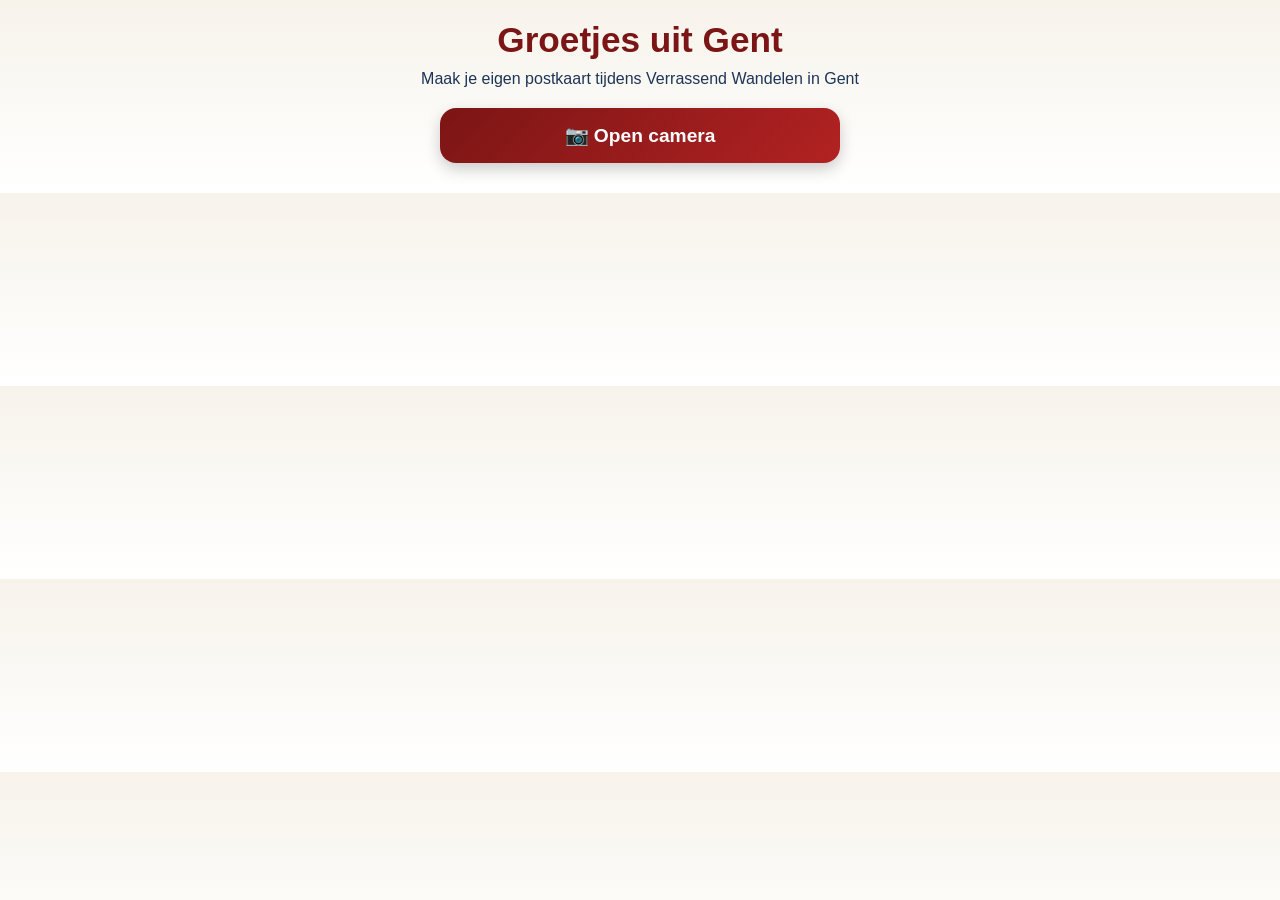
==== index.html @ 9a7df95d "Update index.html" ====
<!DOCTYPE html>
<html lang="nl">
<head>
  <meta charset="UTF-8">
  <meta name="viewport" content="width=device-width, initial-scale=1.0">
  <title>Groetjes uit Gent</title>
  <link rel="stylesheet" href="style.css">
</head>
<body>

<div id="startScreen" class="screen active">
  <h1>Groetjes uit Gent</h1>
  <p>Maak je eigen postkaart tijdens Verrassend Wandelen in Gent</p>
  <button id="openCameraBtn">📷 Open camera</button>
</div>

<div id="cameraScreen" class="screen">
  <div class="camera-wrapper">
    <video id="video" autoplay playsinline></video>
    <img id="overlay" src="" />
  </div>

  <div class="controls">
    <button id="captureBtn">📸 Maak je postkaart</button>
    <button id="switchCameraBtn">🔄 Wissel camera</button>
  </div>
</div>

<div id="resultScreen" class="screen">
  <p style="margin-top:15px;">
📸 Deel jouw postkaart met <strong>#maandvandevoetganger</strong>
</p>
``
  <img id="resultImage" alt="result">
  <div class="controls">
    <a id="downloadBtn" download="postkaart.png">📥 Bewaar postkaart</a>
    <button id="retryBtn">📸 Maak nog een postkaart</button>
  </div>
</div>

<script src="app.js"></script>
</body>
</html>
---- style.css ----
* {margin:0;padding:0;box-sizing:border-box;font-family:sans-serif}
body {text-align:center;background:#fff}
.screen {display:none;padding:20px}
.screen.active {display:block}
h1 {margin-bottom:10px}
p {margin-bottom:20px}
button,a {display:block;width:90%;max-width:400px;margin:10px auto;padding:15px;font-size:1.1rem;background:#00695c;color:#fff;border:none;border-radius:12px;text-decoration:none}
.camera-wrapper {position:relative;max-width:500px;margin:auto}
video {width:100%;border-radius:12px}
#overlay {position:absolute;top:0;left:0;width:100%;pointer-events:none}
#resultImage {width:100%;max-width:500px;border-radius:12px}
.controls {margin-top:15px}
/* ====== VISUAL UPGRADE ====== */

body {
  background: linear-gradient(#f7f3eb, #ffffff);
  color: #1d3557;
}

h1 {
  color: #7c1515;
  font-size: 2.2rem;
}

button, a {
  background: linear-gradient(135deg, #7c1515, #b22222);
  border-radius: 16px;
  font-weight: bold;
  padding: 16px;
  font-size: 1.2rem;
  box-shadow: 0 6px 15px rgba(0,0,0,0.2);
}

button:active {
  transform: scale(0.96);
}

.camera-wrapper {
  border-radius: 20px;
  overflow: hidden;
  box-shadow: 0 10px 25px rgba(0,0,0,0.25);
}
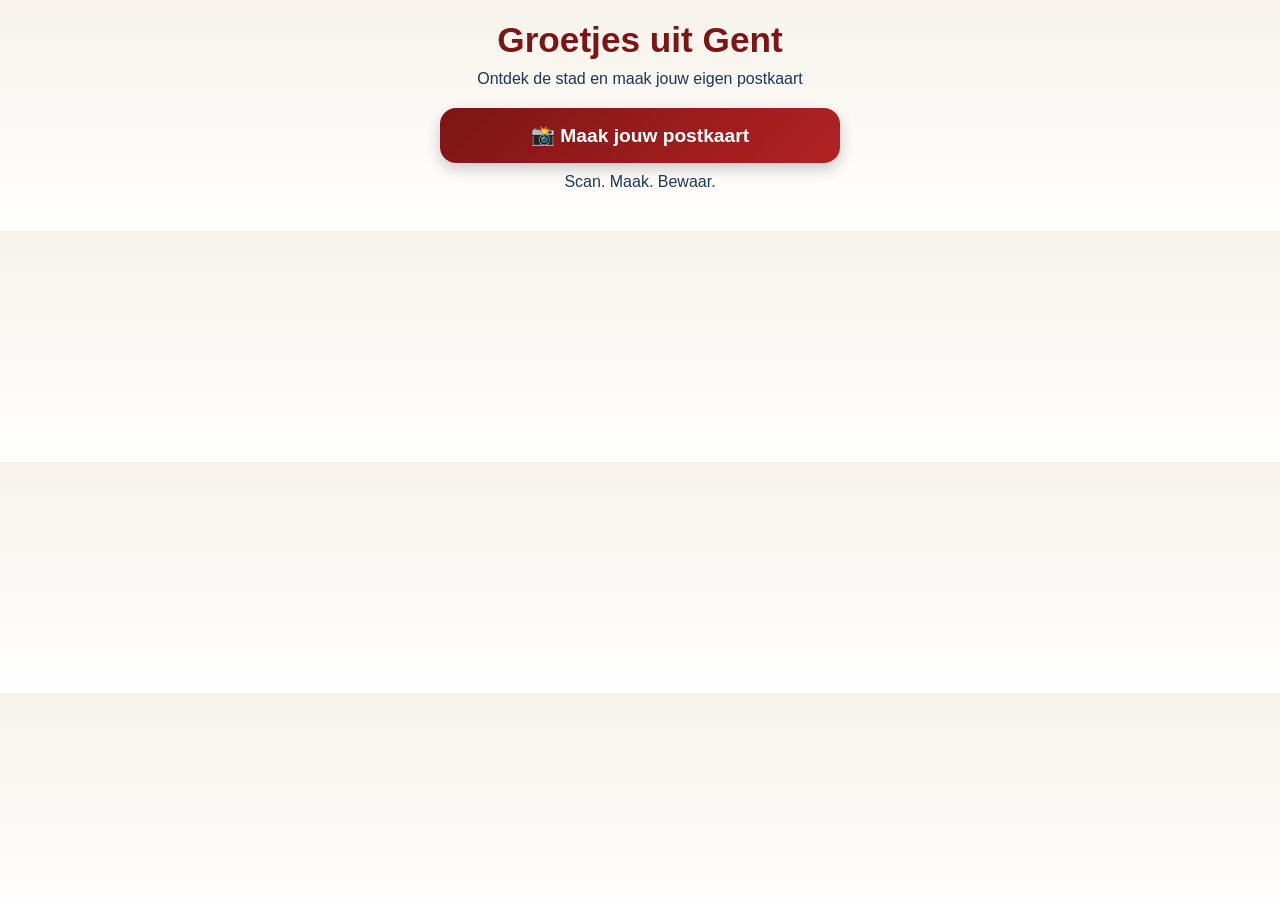
==== commit 0baede63: "Update index.html" ====
--- a/index.html
+++ b/index.html
@@ -4,38 +4,81 @@
   <meta charset="UTF-8">
   <meta name="viewport" content="width=device-width, initial-scale=1.0">
   <title>Groetjes uit Gent</title>
+
+  <!-- Google Font -->
+  <link href="https://fonts.googleapis.com/css2?family=Fira+Sans:wght@300;400;600;700&display=swap" rel="stylesheet">
+
   <link rel="stylesheet" href="style.css">
 </head>
 <body>
 
+<!-- START -->
 <div id="startScreen" class="screen active">
-  <h1>Groetjes uit Gent</h1>
-  <p>Maak je eigen postkaart tijdens Verrassend Wandelen in Gent</p>
-  <button id="openCameraBtn">📷 Open camera</button>
+  <div class="content">
+    <h1>Groetjes uit Gent</h1>
+    <p class="subtitle">
+      Ontdek de stad en maak jouw eigen postkaart
+    </p>
+
+    <button id="openCameraBtn" class="primary">
+      📸 Maak jouw postkaart
+    </button>
+
+    <p class="hint">Scan. Maak. Bewaar.</p>
+  </div>
 </div>
 
+<!-- CAMERA -->
 <div id="cameraScreen" class="screen">
   <div class="camera-wrapper">
+
     <video id="video" autoplay playsinline></video>
     <img id="overlay" src="" />
+
+    <p class="camera-hint">📸 Zet jezelf of je omgeving in beeld</p>
+
   </div>
 
   <div class="controls">
-    <button id="captureBtn">📸 Maak je postkaart</button>
-    <button id="switchCameraBtn">🔄 Wissel camera</button>
+    <button id="captureBtn" class="capture">
+      📸 Maak postkaart
+    </button>
+
+    <button id="switchCameraBtn" class="secondary">
+      🔄 Wissel camera
+    </button>
   </div>
 </div>
 
+<!-- RESULT -->
 <div id="resultScreen" class="screen">
-  <p style="margin-top:15px;">
-📸 Deel jouw postkaart met <strong>#maandvandevoetganger</strong>
-</p>
-``
-  <img id="resultImage" alt="result">
-  <div class="controls">
-    <a id="downloadBtn" download="postkaart.png">📥 Bewaar postkaart</a>
-    <button id="retryBtn">📸 Maak nog een postkaart</button>
+
+  <div class="content">
+    <h2>🎉 Jouw postkaart</h2>
+
+    <img id="resultImage">
+
+    <div class="controls">
+      <a id="downloadBtn" class="primary" download="postkaart.png">
+        📥 Bewaar postkaart
+      </a>
+
+      <button id="retryBtn" class="secondary">
+        📸 Maak nog één
+      </button>
+    </div>
+
+    <p class="save-hint">
+      👉 Houd de afbeelding ingedrukt om op te slaan
+    </p>
+
+    <p class="share">
+      📸 Deel jouw Gent-moment<br>
+      <strong>#maandvandevoetganger</strong>
+    </p>
+
   </div>
+
 </div>
 
 <script src="app.js"></script>
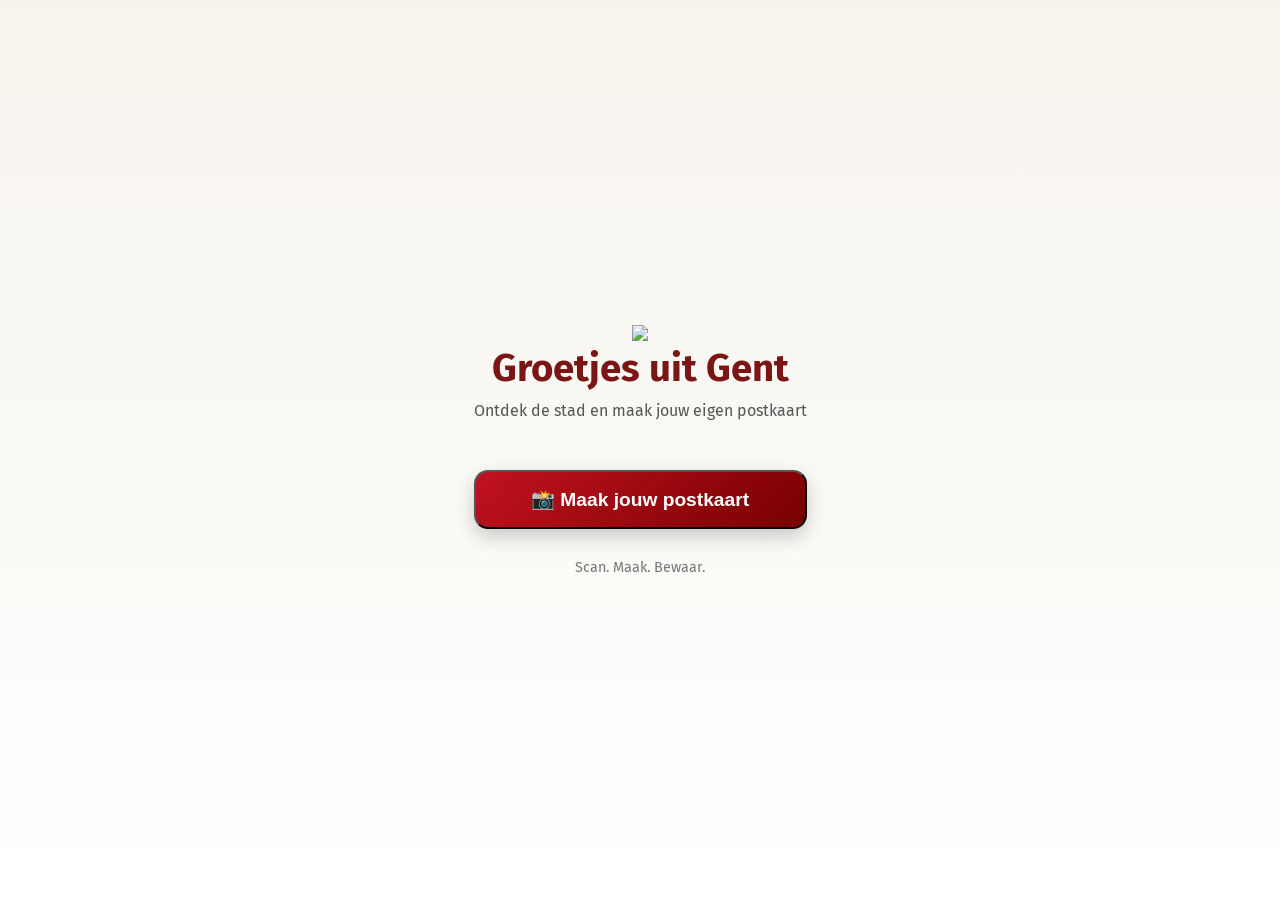
==== commit f538e181: "Update index.html" ====
--- a/index.html
+++ b/index.html
@@ -3,11 +3,10 @@
 <head>
   <meta charset="UTF-8">
   <meta name="viewport" content="width=device-width, initial-scale=1.0">
+
   <title>Groetjes uit Gent</title>
 
-  <!-- Google Font -->
   <link href="https://fonts.googleapis.com/css2?family=Fira+Sans:wght@300;400;600;700&display=swap" rel="stylesheet">
-
   <link rel="stylesheet" href="style.css">
 </head>
 <body>
@@ -15,38 +14,46 @@
 <!-- START -->
 <div id="startScreen" class="screen active">
   <div class="content">
+
+    <img src="./assets/start.jpg" class="hero">
+
     <h1>Groetjes uit Gent</h1>
     <p class="subtitle">
       Ontdek de stad en maak jouw eigen postkaart
     </p>
 
-    <button id="openCameraBtn" class="primary">
+    <button id="openCameraBtn" class="btn primary">
       📸 Maak jouw postkaart
     </button>
 
     <p class="hint">Scan. Maak. Bewaar.</p>
+
   </div>
 </div>
 
 <!-- CAMERA -->
 <div id="cameraScreen" class="screen">
+
   <div class="camera-wrapper">
+    <video id="video" autoplay playsinline></video>
+    <img id="overlay">
+    <div class="top-gradient"></div>
 
-    <video id="video" autoplay playsinline></video>
-    <img id="overlay" src="" />
-
-    <p class="camera-hint">📸 Zet jezelf of je omgeving in beeld</p>
-
+    <p class="camera-hint">
+      Zet jezelf of je omgeving in beeld
+    </p>
   </div>
 
   <div class="controls">
-    <button id="captureBtn" class="capture">
-      📸 Maak postkaart
+
+    <button id="captureBtn" class="btn capture">
+      ●
     </button>
 
-    <button id="switchCameraBtn" class="secondary">
-      🔄 Wissel camera
+    <button id="switchCameraBtn" class="btn secondary small">
+      Wissel camera
     </button>
+
   </div>
 </div>
 
@@ -54,26 +61,28 @@
 <div id="resultScreen" class="screen">
 
   <div class="content">
-    <h2>🎉 Jouw postkaart</h2>
+
+    <h2>🎉 Mooi!</h2>
+    <p class="subtitle">Jouw postkaart uit Gent</p>
 
     <img id="resultImage">
 
     <div class="controls">
-      <a id="downloadBtn" class="primary" download="postkaart.png">
-        📥 Bewaar postkaart
+      <a id="downloadBtn" class="btn primary">
+        Bewaar jouw postkaart
       </a>
 
-      <button id="retryBtn" class="secondary">
-        📸 Maak nog één
+      <button id="retryBtn" class="btn secondary">
+        Maak nog een
       </button>
     </div>
 
     <p class="save-hint">
-      👉 Houd de afbeelding ingedrukt om op te slaan
+      Houd de afbeelding ingedrukt om op te slaan
     </p>
 
     <p class="share">
-      📸 Deel jouw Gent-moment<br>
+      Deel jouw moment<br>
       <strong>#maandvandevoetganger</strong>
     </p>
 
--- a/style.css
+++ b/style.css
@@ -1,42 +1,152 @@
-* {margin:0;padding:0;box-sizing:border-box;font-family:sans-serif}
-body {text-align:center;background:#fff}
-.screen {display:none;padding:20px}
-.screen.active {display:block}
-h1 {margin-bottom:10px}
-p {margin-bottom:20px}
-button,a {display:block;width:90%;max-width:400px;margin:10px auto;padding:15px;font-size:1.1rem;background:#00695c;color:#fff;border:none;border-radius:12px;text-decoration:none}
-.camera-wrapper {position:relative;max-width:500px;margin:auto}
-video {width:100%;border-radius:12px}
-#overlay {position:absolute;top:0;left:0;width:100%;pointer-events:none}
-#resultImage {width:100%;max-width:500px;border-radius:12px}
-.controls {margin-top:15px}
-/* ====== VISUAL UPGRADE ====== */
+/* RESET */
+* {
+  margin: 0;
+  padding: 0;
+  box-sizing: border-box;
+  font-family: 'Fira Sans', sans-serif;
+}
 
 body {
-  background: linear-gradient(#f7f3eb, #ffffff);
+  background: linear-gradient(#f6f3ec, #ffffff);
   color: #1d3557;
 }
 
-h1 {
-  color: #7c1515;
-  font-size: 2.2rem;
+/* SCREENS */
+.screen {
+  display: none;
+  height: 100vh;
+  padding: 20px;
+  text-align: center;
+  animation: fadeIn 0.4s ease;
 }
 
-button, a {
-  background: linear-gradient(135deg, #7c1515, #b22222);
-  border-radius: 16px;
-  font-weight: bold;
-  padding: 16px;
-  font-size: 1.2rem;
-  box-shadow: 0 6px 15px rgba(0,0,0,0.2);
+.screen.active {
+  display: flex;
+  flex-direction: column;
+  justify-content: center;
 }
 
-button:active {
-  transform: scale(0.96);
+/* TYPO */
+h1 {
+  font-size: 2.4rem;
+  font-weight: 700;
+  color: #7c1515;
+  margin-bottom: 10px;
 }
 
+h2 {
+  margin-bottom: 15px;
+}
+
+.subtitle {
+  margin-bottom: 40px;
+  color: #555;
+}
+
+/* CONTENT */
+.content {
+  max-width: 420px;
+  margin: auto;
+}
+
+.hint {
+  margin-top: 20px;
+  font-size: 0.9rem;
+  color: #777;
+}
+
+/* CAMERA */
 .camera-wrapper {
+  position: relative;
+  max-width: 500px;
+  margin: auto;
   border-radius: 20px;
   overflow: hidden;
-  box-shadow: 0 10px 25px rgba(0,0,0,0.25);
+  box-shadow: 0 15px 30px rgba(0,0,0,0.25);
 }
+
+video {
+  width: 100%;
+}
+
+#overlay {
+  position: absolute;
+  top: 0;
+  left: 0;
+  width: 100%;
+}
+
+.camera-hint {
+  position: absolute;
+  top: 10px;
+  width: 100%;
+  color: white;
+  font-size: 0.9rem;
+}
+
+/* BUTTONS */
+button, a {
+  width: 100%;
+  max-width: 420px;
+  padding: 16px;
+  border-radius: 14px;
+  font-size: 1.2rem;
+  margin: 10px auto;
+  text-decoration: none;
+}
+
+.primary {
+  background: linear-gradient(135deg, #c1121f, #780000);
+  color: white;
+  font-weight: 600;
+  box-shadow: 0 8px 20px rgba(0,0,0,0.2);
+}
+
+.secondary {
+  background: white;
+  color: #333;
+  border: 2px solid #ddd;
+}
+
+/* CAPTURE BUTTON */
+.capture {
+  background: linear-gradient(135deg, #e63946, #b5171e);
+  font-size: 1.4rem;
+  border-radius: 999px;
+}
+
+/* CONTROLS */
+.controls {
+  margin-top: 20px;
+}
+
+/* RESULT */
+#resultImage {
+  width: 100%;
+  border-radius: 14px;
+  margin-bottom: 20px;
+}
+
+/* TEXTS */
+.save-hint {
+  font-size: 0.8rem;
+  color: #777;
+  margin-top: 10px;
+}
+
+.share {
+  margin-top: 20px;
+  font-size: 1rem;
+}
+
+/* ANIMATION */
+@keyframes fadeIn {
+  from {
+    opacity: 0;
+    transform: translateY(12px);
+  }
+  to {
+    opacity: 1;
+    transform: translateY(0);
+  }
+}
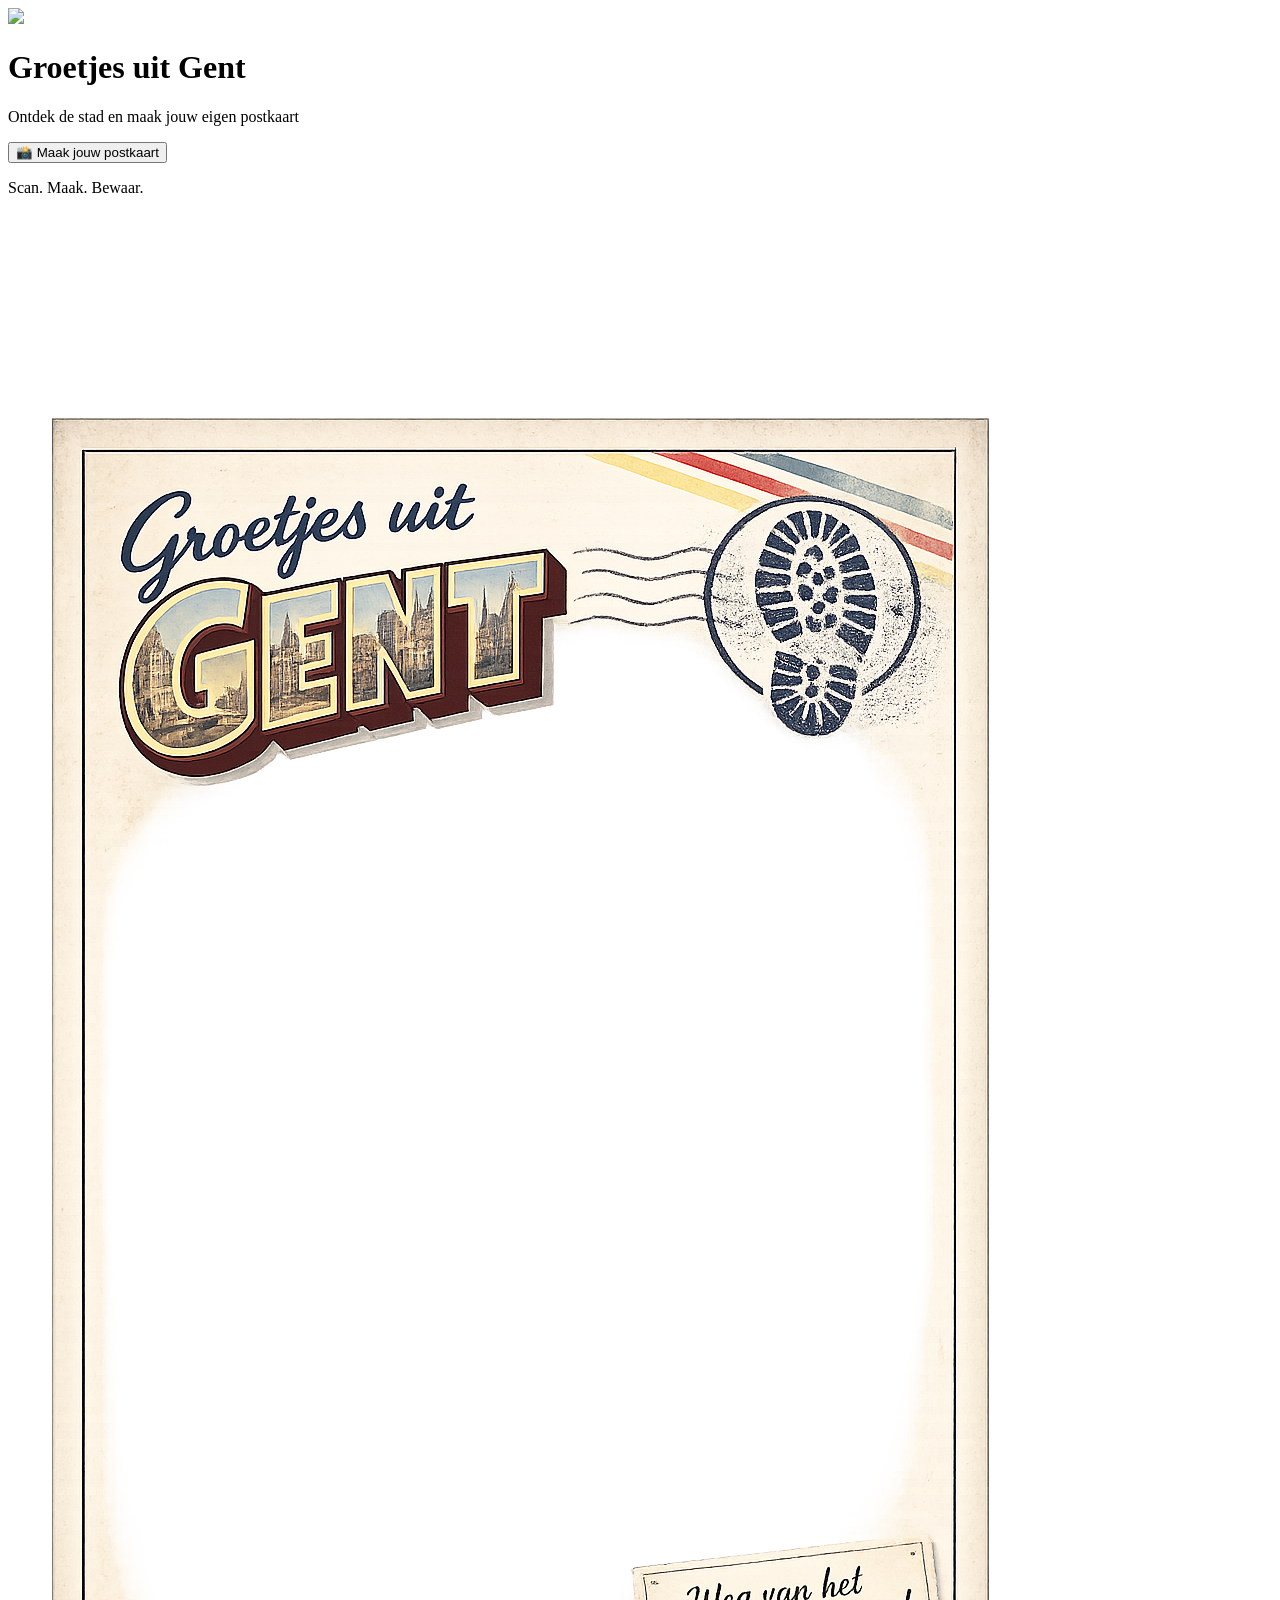
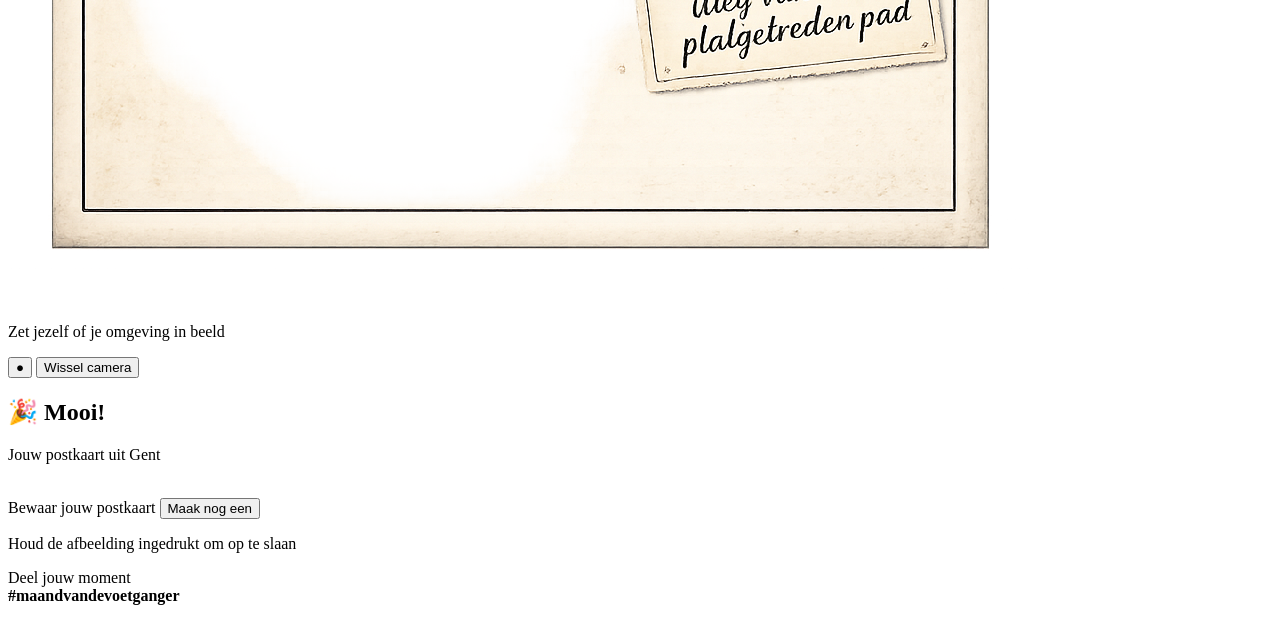
==== commit de9cf215: "Update index.html" ====
--- a/index.html
+++ b/index.html
@@ -5,9 +5,7 @@
   <meta name="viewport" content="width=device-width, initial-scale=1.0">
 
   <title>Groetjes uit Gent</title>
-
-  <link href="https://fonts.googleapis.com/css2?family=Fira+Sans:wght@300;400;600;700&display=swap" rel="stylesheet">
-  <link rel="stylesheet" href="style.css">
+<link href="https://fonts.googleapis.com/css2?family=Fira+Sans:wght@300;400;600;700&display=swap" rel="stylesheet">
 </head>
 <body>
 
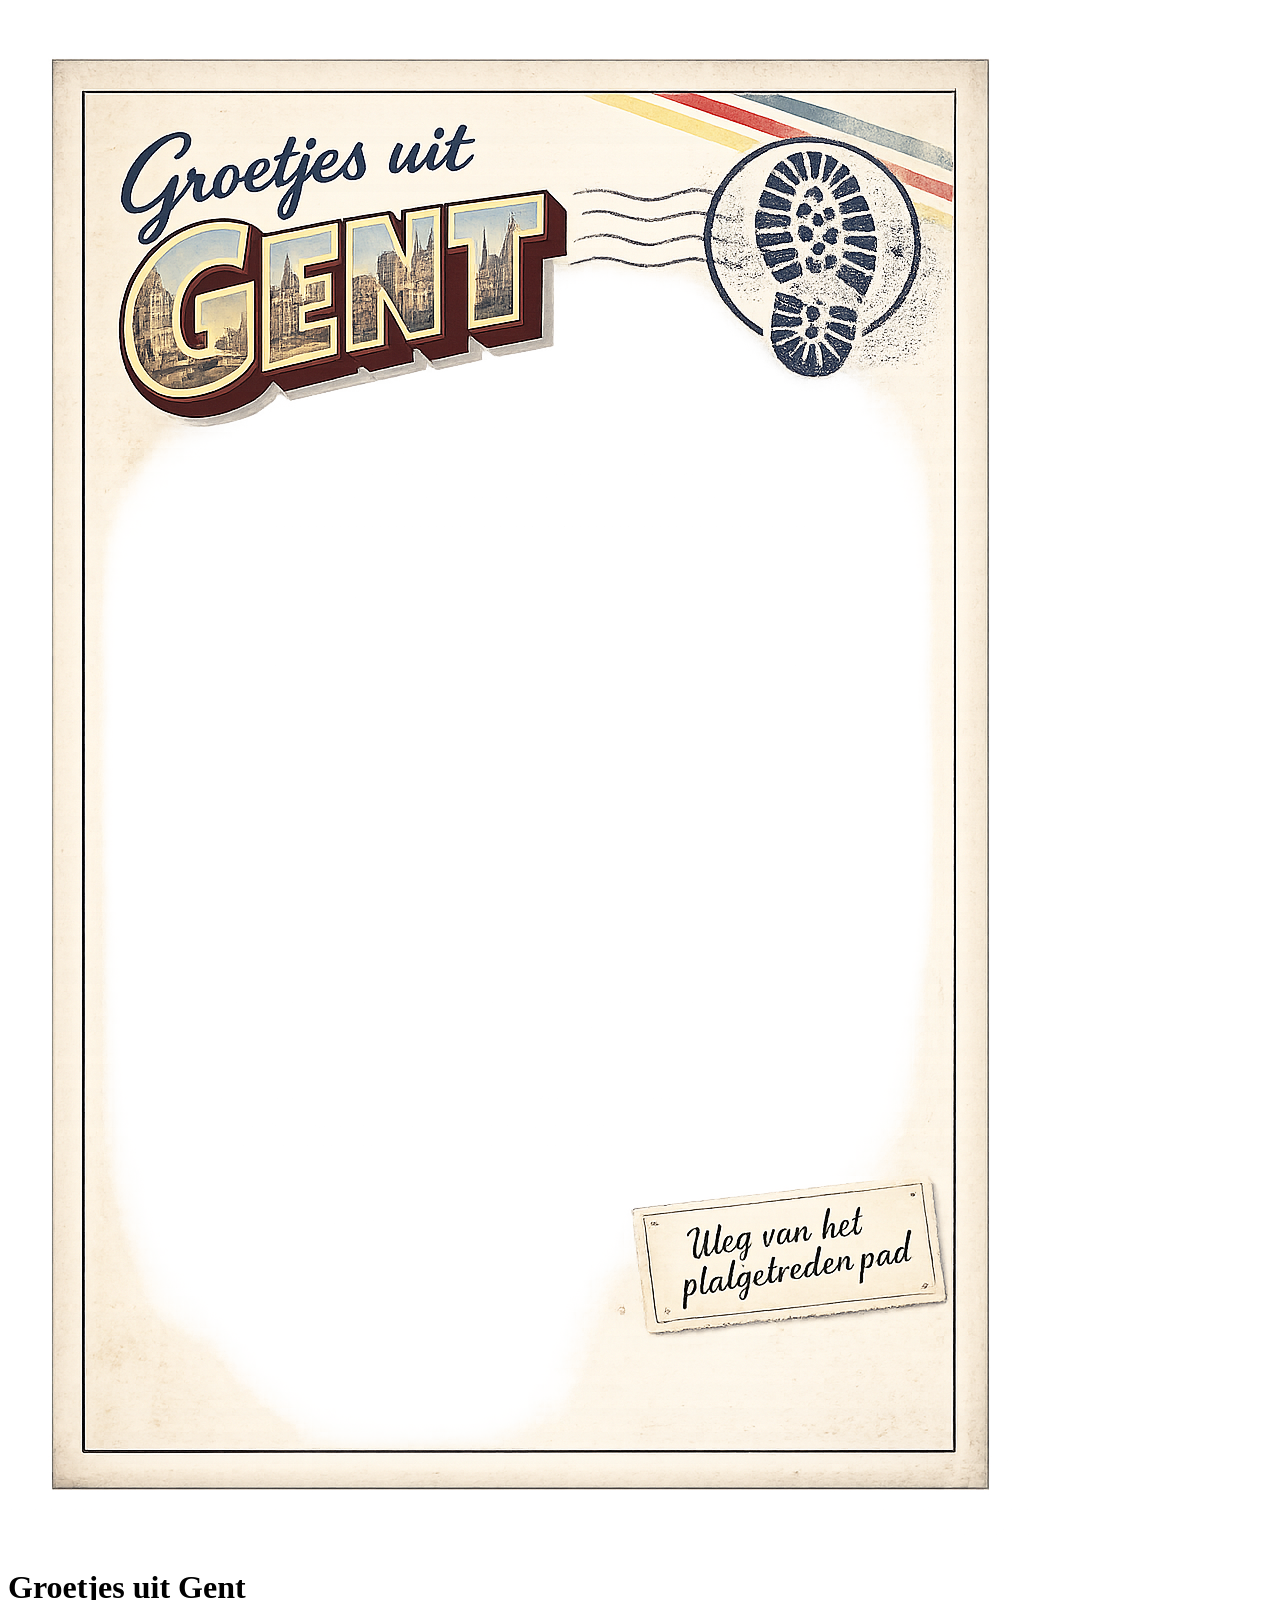
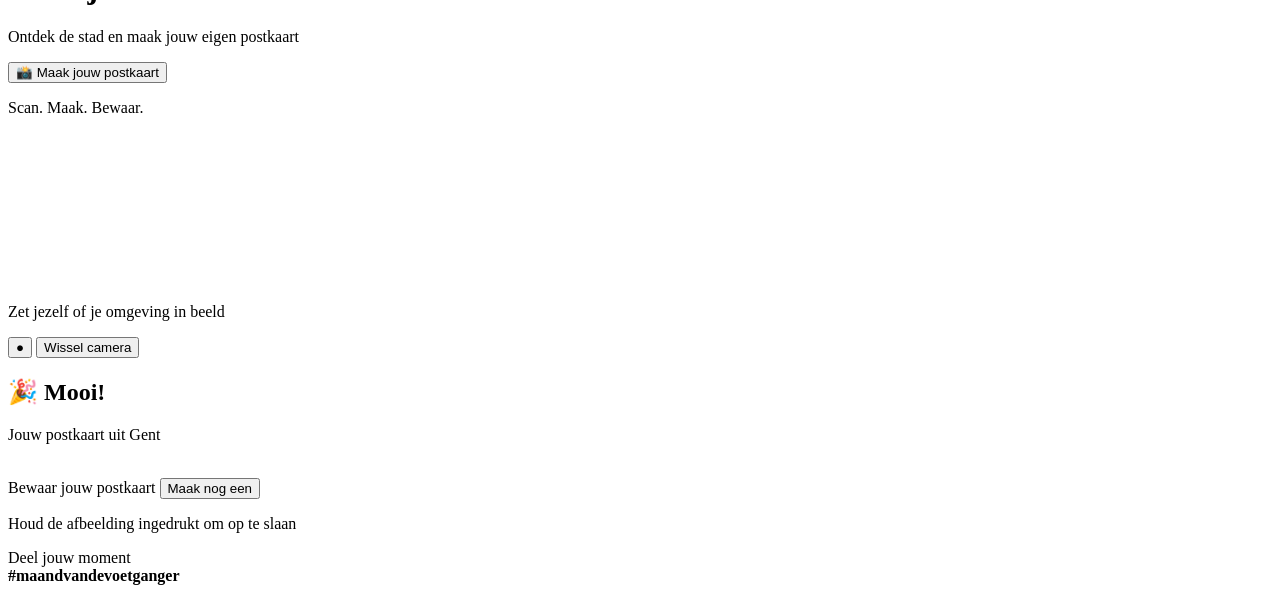
==== commit 58263588: "Update index.html" ====
--- a/index.html
+++ b/index.html
@@ -13,7 +13,7 @@
 <div id="startScreen" class="screen active">
   <div class="content">
 
-    <img src="./assets/start.jpg" class="hero">
+ <img id="overlay" src="./assets/postcard-overlay.png">
 
     <h1>Groetjes uit Gent</h1>
     <p class="subtitle">
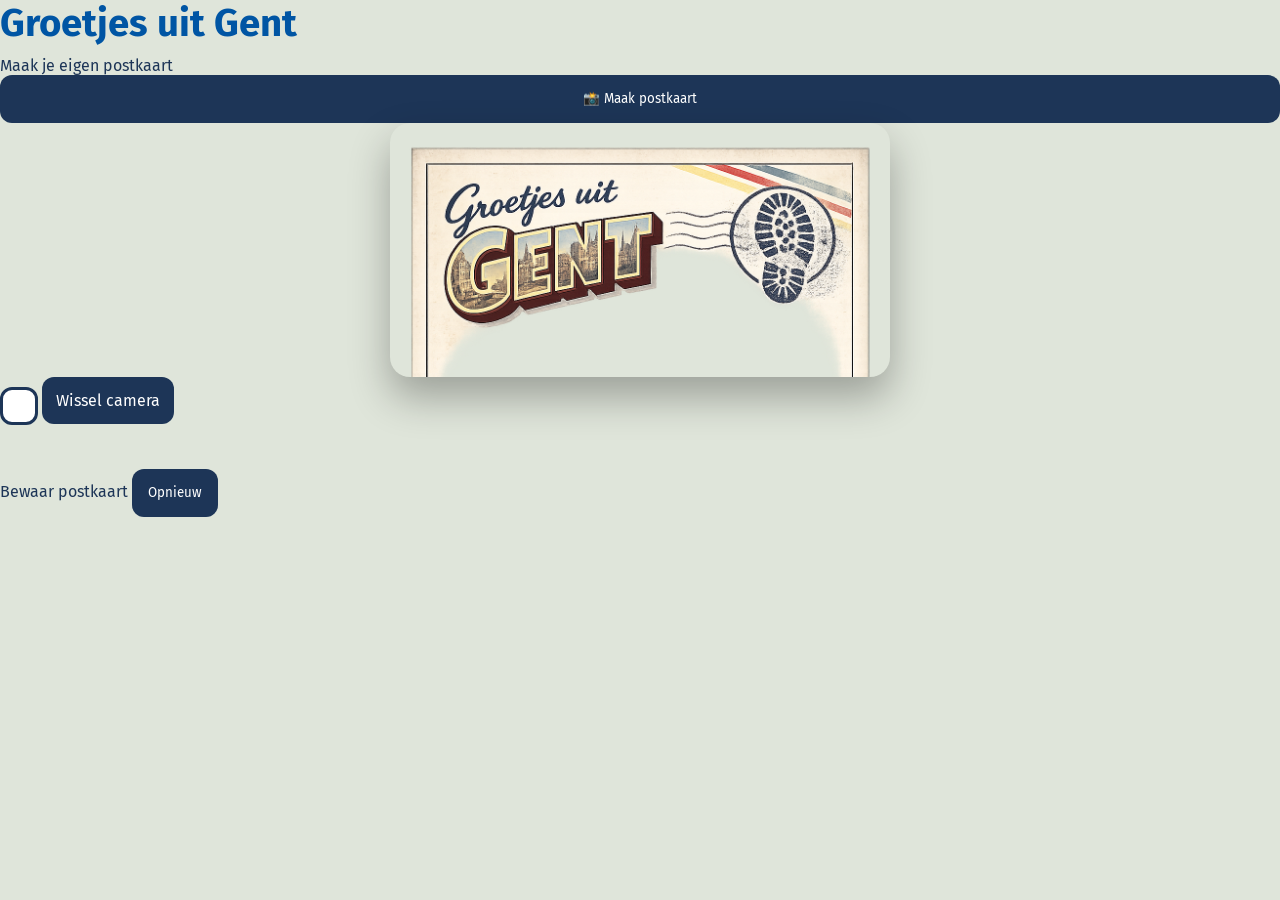
==== commit eee0765d: "Update index.html" ====
--- a/index.html
+++ b/index.html
@@ -3,89 +3,33 @@
 <head>
   <meta charset="UTF-8">
   <meta name="viewport" content="width=device-width, initial-scale=1.0">
+  <title>Groetjes uit Gent</title>
 
-  <title>Groetjes uit Gent</title>
-<link href="https://fonts.googleapis.com/css2?family=Fira+Sans:wght@300;400;600;700&display=swap" rel="stylesheet">
+  <link href="https://fonts.googleapis.com/css2?family=Fira+Sans:wght@300;400;600&display=swap" rel="stylesheet">
+  <link rel="stylesheet" href="style.css">
 </head>
 <body>
 
-<!-- START -->
 <div id="startScreen" class="screen active">
-  <div class="content">
-
- <img id="overlay" src="./assets/postcard-overlay.png">
-
-    <h1>Groetjes uit Gent</h1>
-    <p class="subtitle">
-      Ontdek de stad en maak jouw eigen postkaart
-    </p>
-
-    <button id="openCameraBtn" class="btn primary">
-      📸 Maak jouw postkaart
-    </button>
-
-    <p class="hint">Scan. Maak. Bewaar.</p>
-
-  </div>
+  <h1>Groetjes uit Gent</h1>
+  <p>Maak je eigen postkaart</p>
+  <button id="openCameraBtn">📸 Maak postkaart</button>
 </div>
 
-<!-- CAMERA -->
 <div id="cameraScreen" class="screen">
-
   <div class="camera-wrapper">
     <video id="video" autoplay playsinline></video>
-    <img id="overlay">
-    <div class="top-gradient"></div>
-
-    <p class="camera-hint">
-      Zet jezelf of je omgeving in beeld
-    </p>
+    <img id="overlay" src="./assets/postcard-overlay.png">
   </div>
 
-  <div class="controls">
-
-    <button id="captureBtn" class="btn capture">
-      ●
-    </button>
-
-    <button id="switchCameraBtn" class="btn secondary small">
-      Wissel camera
-    </button>
-
-  </div>
+  <button id="captureBtn"></button>
+  <button id="switchCameraBtn">Wissel camera</button>
 </div>
 
-<!-- RESULT -->
 <div id="resultScreen" class="screen">
-
-  <div class="content">
-
-    <h2>🎉 Mooi!</h2>
-    <p class="subtitle">Jouw postkaart uit Gent</p>
-
-    <img id="resultImage">
-
-    <div class="controls">
-      <a id="downloadBtn" class="btn primary">
-        Bewaar jouw postkaart
-      </a>
-
-      <button id="retryBtn" class="btn secondary">
-        Maak nog een
-      </button>
-    </div>
-
-    <p class="save-hint">
-      Houd de afbeelding ingedrukt om op te slaan
-    </p>
-
-    <p class="share">
-      Deel jouw moment<br>
-      <strong>#maandvandevoetganger</strong>
-    </p>
-
-  </div>
-
+  <img id="resultImage">
+  <a id="downloadBtn">Bewaar postkaart</a>
+  <button id="retryBtn">Opnieuw</button>
 </div>
 
 <script src="app.js"></script>
--- a/style.css
+++ b/style.css
@@ -0,0 +1,233 @@
+/* RESET */
+* {
+  margin: 0;
+  padding: 0;
+  box-sizing: border-box;
+  font-family: 'Fira Sans', sans-serif;
+}
+
+body {
+  background: #dfe5da;
+  color: #1d3557;
+}
+}
+.screen {
+  background: transparent;
+}
+}
+/* SCREEN */
+.screen {
+  display: none;
+  height: 100vh;
+  padding: 20px;
+  animation: fadeIn 0.4s ease;
+}
+
+.screen.active {
+  display: flex;
+  flex-direction: column;
+  justify-content: center;
+}
+
+/* CONTENT */
+.content {
+  max-width: 420px;
+  margin: auto;
+  text-align: center;
+}
+padding: 20px;
+/* HERO */
+.hero {
+  width: 100%;
+  border-radius: 18px;
+  margin-bottom: 20px;
+  box-shadow: 0 10px 25px rgba(0,0,0,0.15);
+}
+
+/* TYPO */
+h1 {
+  font-size: 2.4rem;
+  font-weight: 700;
+  color: #0055A4; /* Gent blauw */
+  margin-bottom: 10px;
+}
+
+h2 {
+  font-size: 1.8rem;
+}
+
+.subtitle {
+  color: #555;
+  margin-bottom: 30px;
+}
+
+/* BUTTONS */
+.btn {
+  display: block;
+  width: 100%;
+  max-width: 420px;
+  padding: 16px;
+  border-radius: 16px;
+  font-size: 1.2rem;
+  margin: 10px auto;
+  border: none;
+  text-decoration: none;
+}
+
+.primary {
+  background: linear-gradient(135deg, #0055A4, #003f7d);
+  color: white;
+  font-weight: 600;
+  box-shadow: 0 8px 20px rgba(0,0,0,0.25);
+}
+
+.secondary {
+  background: white;
+  border: 2px solid #ddd;
+}
+
+.small {
+  font-size: 0.9rem;
+  padding: 10px;
+}
+
+/* CAMERA */
+.camera-wrapper {
+  position: relative;
+  max-width: 500px;
+  margin: auto;
+  border-radius: 20px;
+  overflow: hidden;
+  box-shadow: 0 20px 40px rgba(0,0,0,0.3);
+}
+
+video {
+  width: 100%;
+}
+
+#overlay {
+  position: absolute;
+  top: 0;
+  left: 0;
+  width: 100%;
+}
+
+.top-gradient {
+  position: absolute;
+  top: 0;
+  height: 100px;
+  width: 100%;
+  background: linear-gradient(rgba(0,0,0,0.5), transparent);
+}
+
+.camera-hint {
+  position: absolute;
+  top: 12px;
+  width: 100%;
+  text-align: center;
+  color: white;
+  font-size: 0.9rem;
+}
+
+/* CAPTURE BUTTON */
+.capture {
+  background: white;
+  border: 4px solid #1d3557;
+  width: 110px;
+  height: 110px;
+  border-radius: 50%;
+  font-size: 0;
+  box-shadow: 0 10px 30px rgba(0,0,0,0.3);
+  margin: 20px auto;
+  position: relative;
+}
+.capture::after {
+  content: '';
+  width: 70%;
+  height: 70%;
+  background: #1d3557;
+  border-radius: 50%;
+  position: absolute;
+  top: 15%;
+  left: 15%;
+}
+#switchCameraBtn {
+  font-size: 1rem;
+  padding: 14px;
+}
+
+/* CONTROLS */
+.controls {
+  margin-top: 20px;
+  text-align: center;
+}
+
+/* RESULT */
+#resultImage {
+  width: 100%;
+  border-radius: 16px;
+  margin: 20px 0;
+}
+
+/* TEXT */
+.hint {
+  margin-top: 15px;
+  font-size: 0.9rem;
+  color: #777;
+}
+
+.save-hint {
+  font-size: 0.8rem;
+  color: #777;
+  margin-top: 10px;
+}
+
+.share {
+  font-size: 1rem;
+  margin-top: 20px;
+}
+
+/* ANIMATION */
+@keyframes fadeIn {
+  from {
+    opacity: 0;
+    transform: translateY(12px);
+  }
+  to {
+    opacity: 1;
+    transform: translateY(0);
+  }
+}
+body {
+  background: #dfe5da;
+}
+
+.screen {
+  background: transparent;
+}
+
+/* KNOPPEN */
+button {
+  background: #1d3557;
+  color: white;
+  padding: 16px;
+  border-radius: 12px;
+  border: none;
+}
+
+/* CAPTURE */
+#captureBtn {
+  background: white;
+  color: #1d3557;
+  border: 3px solid #1d3557;
+  font-weight: bold;
+}
+
+/* OVERLAY */
+#overlay {
+  position: absolute;
+  top: 0;
+  left: 0;
+  width: 100%;
+}
+``
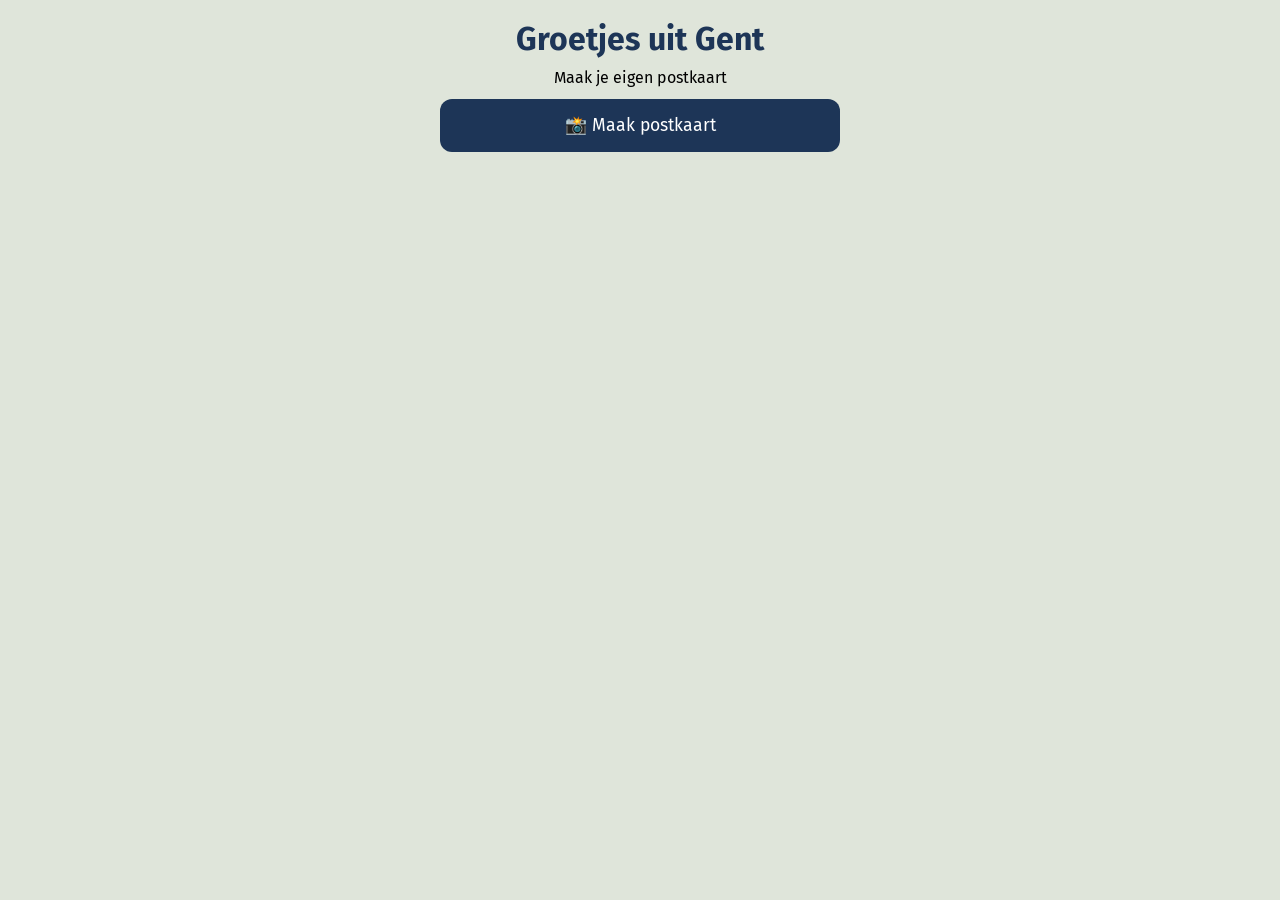
==== commit 9ae1da54: "Update index.html" ====
--- a/index.html
+++ b/index.html
@@ -22,16 +22,10 @@
     <img id="overlay" src="./assets/postcard-overlay.png">
   </div>
 
-  <button id="captureBtn"></button>
-  <button id="switchCameraBtn">Wissel camera</button>
+  <button id="captureBtn">📸</button>
+  <button id="switchCameraBtn">🔄 Wissel camera</button>
 </div>
 
 <div id="resultScreen" class="screen">
   <img id="resultImage">
-  <a id="downloadBtn">Bewaar postkaart</a>
-  <button id="retryBtn">Opnieuw</button>
-</div>
-
-<script src="app.js"></script>
-</body>
-</html>
+  <a id="downloadBtn">📥 Bewaar postkaart</a>
--- a/style.css
+++ b/style.css
@@ -1,4 +1,3 @@
-/* RESET */
 * {
   margin: 0;
   padding: 0;
@@ -8,97 +7,45 @@
 
 body {
   background: #dfe5da;
-  color: #1d3557;
+  text-align: center;
 }
-}
-.screen {
-  background: transparent;
-}
-}
-/* SCREEN */
+
+/* schermen */
 .screen {
   display: none;
-  height: 100vh;
   padding: 20px;
-  animation: fadeIn 0.4s ease;
 }
 
 .screen.active {
-  display: flex;
-  flex-direction: column;
-  justify-content: center;
+  display: block;
 }
 
-/* CONTENT */
-.content {
-  max-width: 420px;
-  margin: auto;
-  text-align: center;
-}
-padding: 20px;
-/* HERO */
-.hero {
-  width: 100%;
-  border-radius: 18px;
-  margin-bottom: 20px;
-  box-shadow: 0 10px 25px rgba(0,0,0,0.15);
-}
-
-/* TYPO */
+/* titel */
 h1 {
-  font-size: 2.4rem;
-  font-weight: 700;
-  color: #0055A4; /* Gent blauw */
+  color: #1d3557;
   margin-bottom: 10px;
 }
 
-h2 {
-  font-size: 1.8rem;
-}
-
-.subtitle {
-  color: #555;
-  margin-bottom: 30px;
-}
-
-/* BUTTONS */
-.btn {
+/* knoppen */
+button, a {
   display: block;
-  width: 100%;
-  max-width: 420px;
+  margin: 12px auto;
   padding: 16px;
-  border-radius: 16px;
-  font-size: 1.2rem;
-  margin: 10px auto;
+  width: 90%;
+  max-width: 400px;
+  font-size: 1.1rem;
+  border-radius: 12px;
   border: none;
+  background: #1d3557;
+  color: white;
   text-decoration: none;
 }
 
-.primary {
-  background: linear-gradient(135deg, #0055A4, #003f7d);
-  color: white;
-  font-weight: 600;
-  box-shadow: 0 8px 20px rgba(0,0,0,0.25);
-}
-
-.secondary {
-  background: white;
-  border: 2px solid #ddd;
-}
-
-.small {
-  font-size: 0.9rem;
-  padding: 10px;
-}
-
-/* CAMERA */
+/* camera */
 .camera-wrapper {
   position: relative;
   max-width: 500px;
   margin: auto;
-  border-radius: 20px;
-  overflow: hidden;
-  box-shadow: 0 20px 40px rgba(0,0,0,0.3);
 }
 
 video {
@@ -112,122 +59,31 @@
   width: 100%;
 }
 
-.top-gradient {
-  position: absolute;
-  top: 0;
+/* capture knop */
+#captureBtn {
+  width: 100px;
   height: 100px;
-  width: 100%;
-  background: linear-gradient(rgba(0,0,0,0.5), transparent);
+  border-radius: 50%;
+  background: white;
+  border: 4px solid #1d3557;
+  margin-top: 20px;
+  position: relative;
 }
 
-.camera-hint {
-  position: absolute;
-  top: 12px;
-  width: 100%;
-  text-align: center;
-  color: white;
-  font-size: 0.9rem;
-}
-
-/* CAPTURE BUTTON */
-.capture {
-  background: white;
-  border: 4px solid #1d3557;
-  width: 110px;
-  height: 110px;
-  border-radius: 50%;
-  font-size: 0;
-  box-shadow: 0 10px 30px rgba(0,0,0,0.3);
-  margin: 20px auto;
-  position: relative;
-}
-.capture::after {
+#captureBtn::after {
   content: '';
-  width: 70%;
-  height: 70%;
+  width: 60%;
+  height: 60%;
   background: #1d3557;
   border-radius: 50%;
   position: absolute;
-  top: 15%;
-  left: 15%;
-}
-#switchCameraBtn {
-  font-size: 1rem;
-  padding: 14px;
+  top: 20%;
+  left: 20%;
 }
 
-/* CONTROLS */
-.controls {
-  margin-top: 20px;
-  text-align: center;
-}
-
-/* RESULT */
+/* resultaat */
 #resultImage {
   width: 100%;
-  border-radius: 16px;
-  margin: 20px 0;
-}
-
-/* TEXT */
-.hint {
-  margin-top: 15px;
-  font-size: 0.9rem;
-  color: #777;
-}
-
-.save-hint {
-  font-size: 0.8rem;
-  color: #777;
-  margin-top: 10px;
-}
-
-.share {
-  font-size: 1rem;
-  margin-top: 20px;
-}
-
-/* ANIMATION */
-@keyframes fadeIn {
-  from {
-    opacity: 0;
-    transform: translateY(12px);
-  }
-  to {
-    opacity: 1;
-    transform: translateY(0);
-  }
-}
-body {
-  background: #dfe5da;
-}
-
-.screen {
-  background: transparent;
-}
-
-/* KNOPPEN */
-button {
-  background: #1d3557;
-  color: white;
-  padding: 16px;
-  border-radius: 12px;
-  border: none;
-}
-
-/* CAPTURE */
-#captureBtn {
-  background: white;
-  color: #1d3557;
-  border: 3px solid #1d3557;
-  font-weight: bold;
-}
-
-/* OVERLAY */
-#overlay {
-  position: absolute;
-  top: 0;
-  left: 0;
-  width: 100%;
+  max-width: 500px;
 }
 ``
